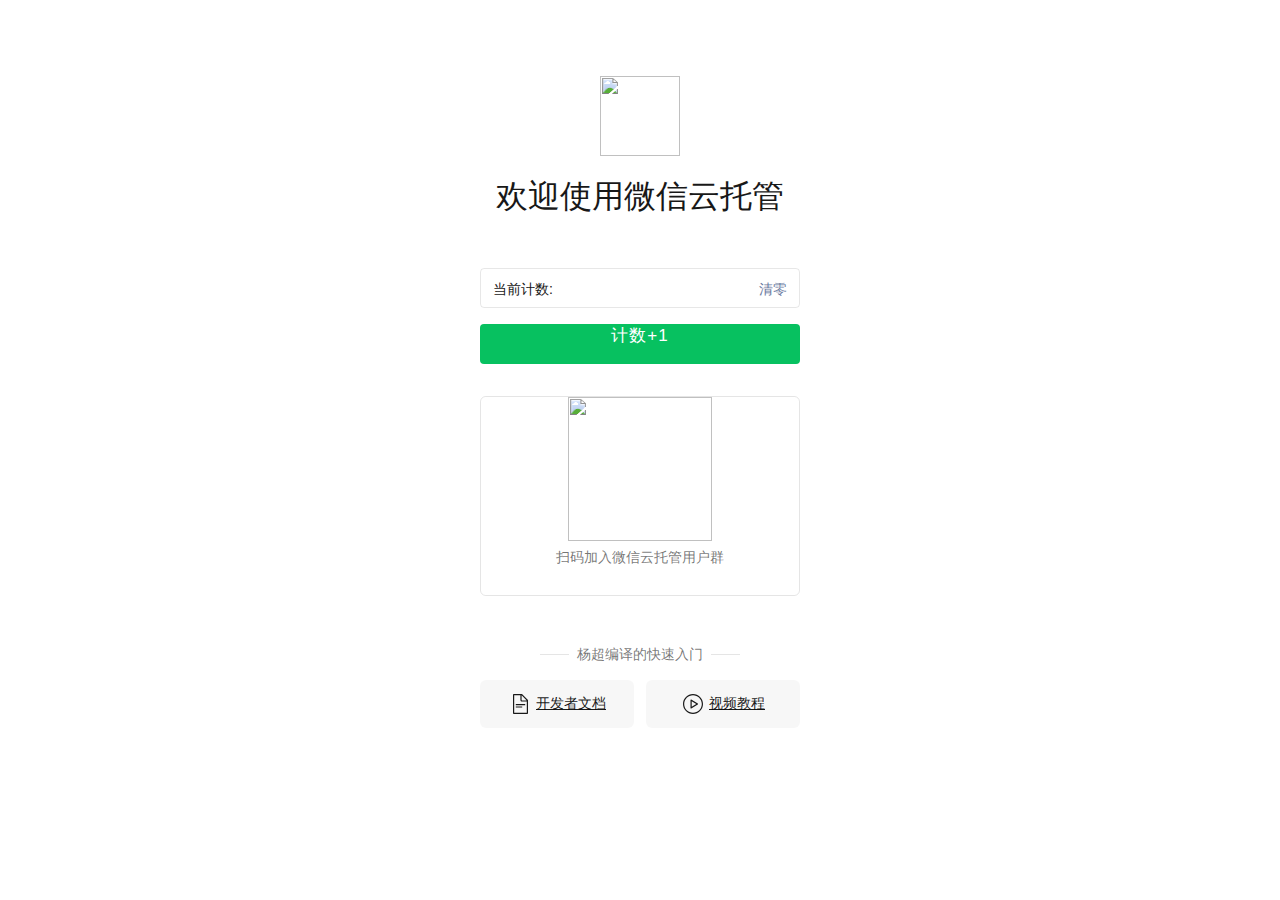
==== wxcloudrun/templates/index.html @ 664e19bf "update" ====
<!DOCTYPE html>
<html>

<head>
  <meta charset="utf-8" />
  <link rel="shortcut icon"
    href="https://static-index-4gtuqm3bfa95c963-1304825656.tcloudbaseapp.com/official-website/favicon.svg"
    mce_href="https://static-index-4gtuqm3bfa95c963-1304825656.tcloudbaseapp.com/official-website/favicon.svg"
    type="image/x-icon" />
  <meta name="viewport"
    content="width=device-width, initial-scale=1.0, minimum-scale=1.0, maximum-scale=1.0, user-scalable=no" />
  <link href="https://cdn.jsdelivr.net/npm/bootstrap@5.1.3/dist/css/bootstrap.min.css" rel="stylesheet"
    integrity="sha384-1BmE4kWBq78iYhFldvKuhfTAU6auU8tT94WrHftjDbrCEXSU1oBoqyl2QvZ6jIW3" crossorigin="anonymous" />
  <title>欢迎使用微信云托管</title>
  <style>
    body {
      font-family: -apple-system, BlinkMacSystemFont, "Segoe UI", "Droid Sans", "Helvetica Neue", "PingFang SC", "Hiragino Sans GB", "Droid Sans Fallback", "Microsoft YaHei", sans-serif;
    }

    .title-logo {
      width: 80px;
      height: 80px;
    }

    .container {
      display: flex;
      flex-direction: column;
      align-items: center;
    }

    @media screen and (min-width:1200px) {
      body .container {
        margin-top: 160px;
        margin-bottom: 272px;
      }
    }

    @media screen and (max-width:1919px) {
      body .container {
        margin-top: 76px;
        margin-bottom: 128px;
      }
    }

    .container {
      display: flex;
      flex-direction: column;
      align-items: center;
    }

    .count-button {
      width: 320px;
      height: 40px;
      box-sizing: border-box;
      margin: 16px 8px;
      font-weight: 500;
      font-size: 17px;
      color: #FFFFFF;
      letter-spacing: 1px;
      text-align: center;
      border-radius: 4px;
    }

    .count-number {
      align-self: flex-start;
      opacity: 0.9;
      font-weight: 500;
      font-size: 14px;
      color: #000000;
    }

    .count-reset {
      color: #576b95;
      cursor: pointer;
      margin-left: auto;
    }

    .count-text {
      width: 320px;
      height: 40px;
      padding: 0 12px;
      margin: 0 auto;
      line-height: 40px;
      text-align: left;
      display: flex;
      border: 1px solid rgba(0, 0, 0, 0.1);
      border-radius: 4px;
      opacity: 0.9;
      box-sizing: border-box;
      font-weight: 400;
      font-size: 14px;
      color: #000000;
    }

    .quote {
      font-size: 12px;
    }

    .qrcode {
      height: 144px;
      width: 144px;
      display: block;
      margin: 0 auto;
    }

    .title {
      display: flex;
      align-items: center;
      justify-content: center;
      flex-direction: column;
      width: 320px;
    }

    .title-text {
      width: 320px;
      height: 48px;
      text-align: center;
      margin-top: 16px;
      font-size: 32px;
      opacity: 0.9;
      font-weight: 500;
      font-size: 32px;
      color: #000000;
      letter-spacing: 0;
      line-height: 48px;
    }

    .counter-container {
      margin-top: 48px;
    }

    .hr {
      text-align: center;
      position: relative;
      z-index: 2;
      height: 20px;
      line-height: 20px;
    }

    .hr::after {
      position: absolute;
      content: '';
      top: 10px;
      left: 60px;
      width: 200px;
      border-bottom: 1px solid rgba(0, 0, 0, .1);
      z-index: -1;
    }

    .hr small {
      display: inline-block;
      background-color: white;
    }

    .hr-text {
      display: inline-block;
      height: 20px;
      font-weight: 400;
      font-size: 14px;
      color: rgba(0, 0, 0, 0.55);
      letter-spacing: 0;
      text-align: center;
      z-index: 2;
      background-color: white;
      padding: 0 8px;
      line-height: 20px;
    }

    .link-button {
      width: 154px;
      height: 48px;
      box-sizing: border-box;
      font-weight: 400;
      font-size: 14px;
      color: rgba(0, 0, 0, 0.90);
      letter-spacing: 0;
      text-align: center;
      background: rgba(0, 0, 0, 0.03);
      border-radius: 6px;
      display: flex;
      align-items: center;
      justify-content: center;
    }

    .card {
      margin-top: 16px;
      width: 320px;
      height: 200px;
      box-sizing: border-box;
      border: 1px solid rgba(0, 0, 0, 0.10);
      border-radius: 5.71px;
      position: relative;
    }

    .card-text {
      text-align: center;
      font-weight: 400;
      font-size: 14px;
      color: rgba(0, 0, 0, 0.55);
      letter-spacing: 0;
    }
  </style>
</head>

<body>
  <div class="container">
    <div class="title">
      <img class="title-logo"
        src="https://static-index-4gtuqm3bfa95c963-1304825656.tcloudbaseapp.com/official-website/favicon.svg" />
      <div style="display: inline; margin-bottom: 48px" class="title-text">欢迎使用微信云托管</div>
    </div>
    <div style="text-align: center; display: flex; flex-direction: column; align-items: center; margin: 0">
      <span class="count-text">
        <span style="margin-right: 16px;">当前计数:</span>
        <span class="count-number"></span>
        <span class="count-reset" onclick="set('clear')">清零</span>
      </span>
      <a class="btn btn-success btn-lg count-button" style="background: #07c160; border: 0"
        onclick="set('inc')">计数+1</a>
      <div class="card" style="width: 320px; margin-bottom: 48px;">
        <div class="card-body">
          <img class="qrcode middle"
            src="https://qcloudimg.tencent-cloud.cn/raw/89b46988d3cd73d8a56e76a1b82bb377.png" />
          <small class="card-text" style="display: flex; justify-content: center; margin-top: 8px">扫码加入微信云托管用户群</small>
        </div>
      </div>
      <div>
        <div class="hr">
          <span class="hr-text">杨超编译的快速入门</span>
        </div>
        <div style="display: flex; justify-content: space-between; margin-top: 16px;">
          <a class="btn btn-light btn-lg link-button" style="border: 0; box-shadow: none; margin-right: 12px;"
            href="https://developers.weixin.qq.com/miniprogram/dev/wxcloudrun/src/basic/intro.html" target="_blank"
            rel="noopener noreferrer">
            <svg xmlns="http://www.w3.org/2000/svg" xmlns:xlink="http://www.w3.org/1999/xlink" width="24px"
              height="24px" viewBox="0 0 24 24">
              <title>icons_outline_warrant copy</title>
              <g id="icons_outline_warrant-copy" stroke="none" stroke-width="1" fill="none" fill-rule="evenodd">
                <g id="0.&#x56FE;&#x6807;/&#x7EBF;&#x578B;/icons_outlined_copy">
                  <rect id="Rectangle" x="0" y="0" width="20" height="20"></rect>
                  <path
                    d="M13.9979043,2 L20,8 L20,21.0013542 C20,21.5542301 19.5541613,22 19.0041915,22 L5.99580851,22 C5.44892021,22 5,21.552891 5,21.0013542 L5,2.99864581 C5,2.44576991 5.44583866,2 5.99580851,2 L13.9979043,2 Z M12.399,3.2 L6.2,3.2 L6.2,20.8 L18.8,20.8 L18.8,9.6 L14,9.6 C13.1163444,9.6 12.4,8.8836556 12.4,8 L12.399,3.2 Z M14.2,14.4 L14.2,15.6 L7.8,15.6 L7.8,14.4 L14.2,14.4 Z M17.2,12 L17.2,13.2 L7.8,13.2 L7.8,12 L17.2,12 Z M13.599,3.299 L13.6,8 C13.6,8.2209139 13.7790861,8.4 14,8.4 L18.703,8.4 L13.599,3.299 Z"
                    id="Combined-Shape" fill-opacity="0.9" fill="#000000"></path>
                </g>
              </g>
            </svg>
            <span style="margin-left: 4px">开发者文档</span></a>
          <a class="btn btn-light btn-lg link-button" style="border: 0; box-shadow: none;"
            href="https://developers.weixin.qq.com/community/business/course/00068c2c0106c0667f5b01d015b80d"
            target="_blank" rel="noopener noreferrer">
            <svg xmlns="http://www.w3.org/2000/svg" xmlns:xlink="http://www.w3.org/1999/xlink" width="24px"
              height="24px" viewBox="0 0 24 24">
              <title>icons_outlined_play</title>
              <g id="&#x573A;&#x666F;&#x5316;&#x90E8;&#x7F72;" stroke="none" stroke-width="1" fill="none"
                fill-rule="evenodd">
                <g id="icons_outlined_play">
                  <rect id="Rectangle-664" x="0" y="0" width="20" height="20"></rect>
                  <path
                    d="M12,20.8 C16.8601058,20.8 20.8,16.8601058 20.8,12 C20.8,7.1398942 16.8601058,3.2 12,3.2 C7.1398942,3.2 3.2,7.1398942 3.2,12 C3.2,16.8601058 7.1398942,20.8 12,20.8 Z M12,22 C6.4771525,22 2,17.5228475 2,12 C2,6.4771525 6.4771525,2 12,2 C17.5228475,2 22,6.4771525 22,12 C22,17.5228475 17.5228475,22 12,22 Z M10.7,14.8349028 L15.2358445,12 L10.7,9.16509717 L10.7,14.8349028 Z M10.2649995,7.47812467 L16.8216014,11.5760008 C17.0557696,11.722356 17.1269562,12.0308312 16.980601,12.2649995 C16.9403607,12.329384 16.8859859,12.3837588 16.8216014,12.4239992 L10.2649995,16.5218753 C10.0308312,16.6682305 9.72235601,16.5970439 9.57600085,16.3628756 C9.52633472,16.2834098 9.5,16.191586 9.5,16.0978762 L9.5,7.90212382 C9.5,7.62598145 9.72385763,7.40212382 10,7.40212382 C10.0937099,7.40212382 10.1855337,7.42845854 10.2649995,7.47812467 Z"
                    id="Oval-78" fill-opacity="0.9" fill="#000000"></path>
                </g>
              </g>
            </svg>
            <span style="margin-left: 4px">视频教程</span></a>
        </div>
      </div>
    </div>
  </div>
</body>
<script src="https://mat1.gtimg.com/www/asset/lib/jquery/jquery/jquery-1.11.1.min.js"></script>
<script src="https://cdn.jsdelivr.net/npm/bootstrap@5.1.3/dist/js/bootstrap.bundle.min.js"
  integrity="sha384-ka7Sk0Gln4gmtz2MlQnikT1wXgYsOg+OMhuP+IlRH9sENBO0LRn5q+8nbTov4+1p" crossorigin="anonymous"></script>
<script>
  init();
  function init() {
    $.ajax("/api/count", {
      method: "get",
    }).done(function (res) {
      if (res && res.data !== undefined) {
        $(".count-number").html(res.data);
      }
    });
  }
  function set(action) {
    $.ajax("/api/count", {
      method: "POST",
      contentType: "application/json; charset=utf-8",
      dataType: "json",
      data: JSON.stringify({
        action: action,
      }),
    }).done(function (res) {
      if (res && res.data !== undefined) {
        $(".count-number").html(res.data);
      }
    });
  }
</script>

</html>
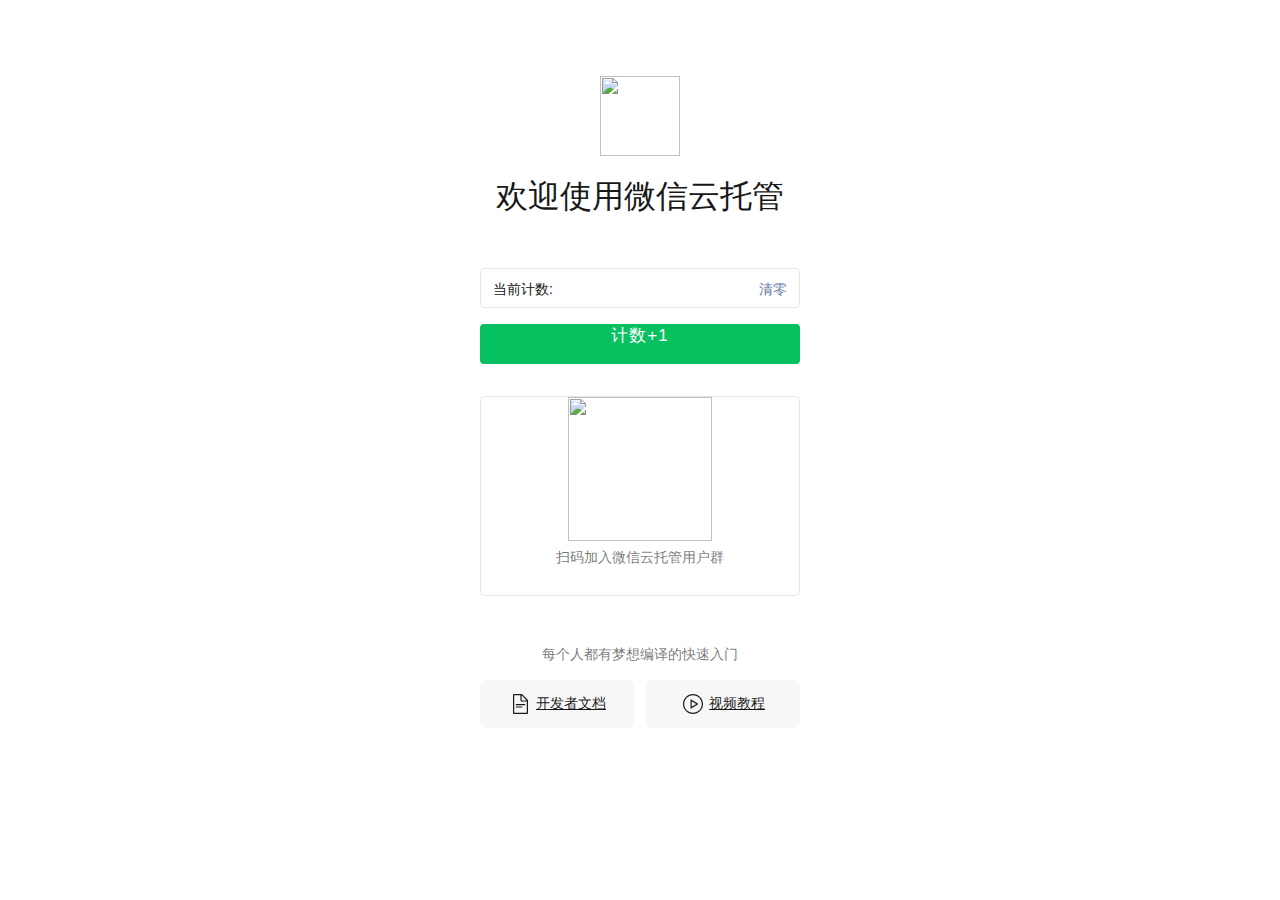
==== commit 0ef598cc: "git commit -m 'update' && git push -u origin master" ====
--- a/wxcloudrun/templates/index.html
+++ b/wxcloudrun/templates/index.html
@@ -226,7 +226,7 @@
       </div>
       <div>
         <div class="hr">
-          <span class="hr-text">杨超编译的快速入门</span>
+          <span class="hr-text">每个人都有梦想编译的快速入门</span>
         </div>
         <div style="display: flex; justify-content: space-between; margin-top: 16px;">
           <a class="btn btn-light btn-lg link-button" style="border: 0; box-shadow: none; margin-right: 12px;"
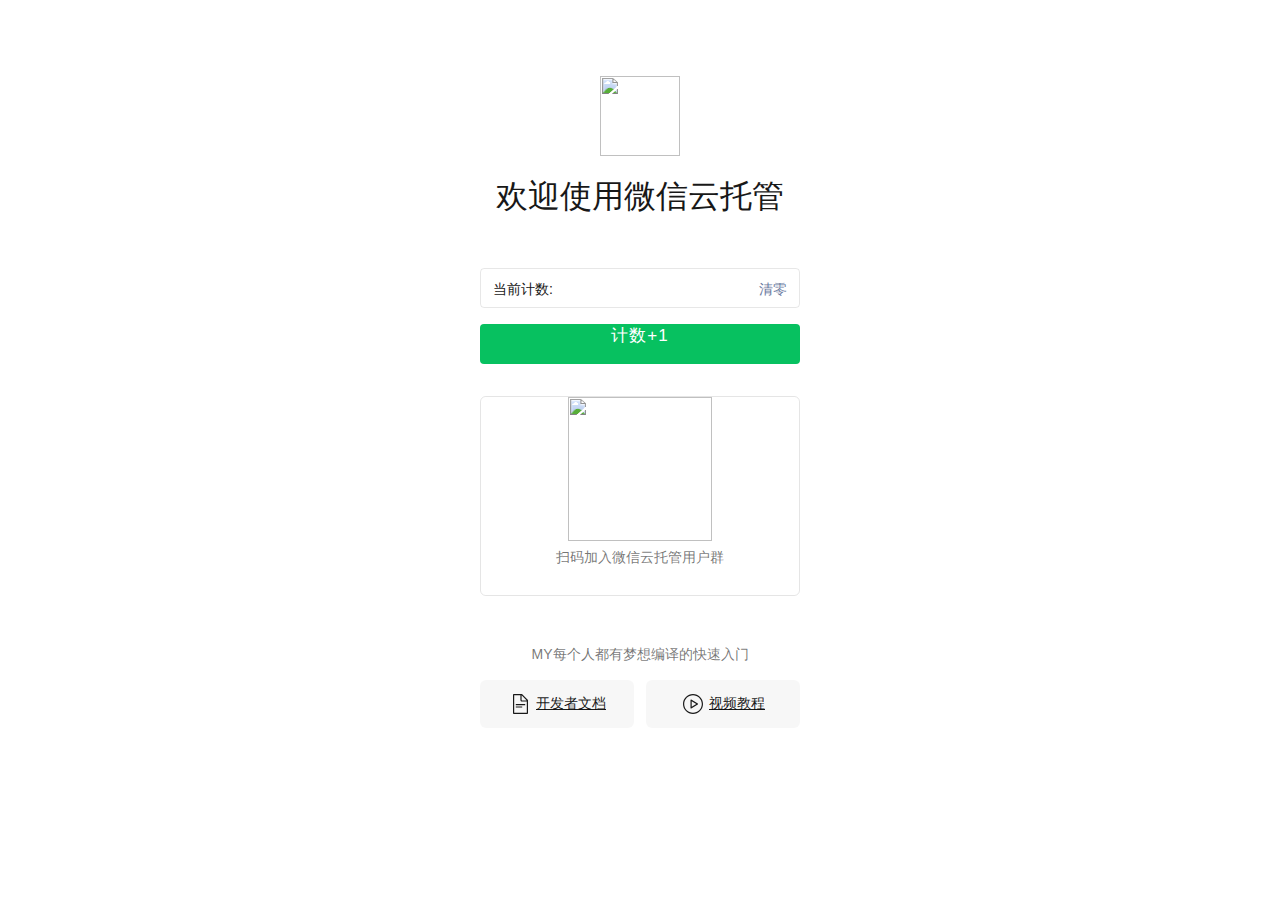
==== commit 4f253555: "update" ====
--- a/wxcloudrun/templates/index.html
+++ b/wxcloudrun/templates/index.html
@@ -226,7 +226,7 @@
       </div>
       <div>
         <div class="hr">
-          <span class="hr-text">每个人都有梦想编译的快速入门</span>
+          <span class="hr-text">MY每个人都有梦想编译的快速入门</span>
         </div>
         <div style="display: flex; justify-content: space-between; margin-top: 16px;">
           <a class="btn btn-light btn-lg link-button" style="border: 0; box-shadow: none; margin-right: 12px;"
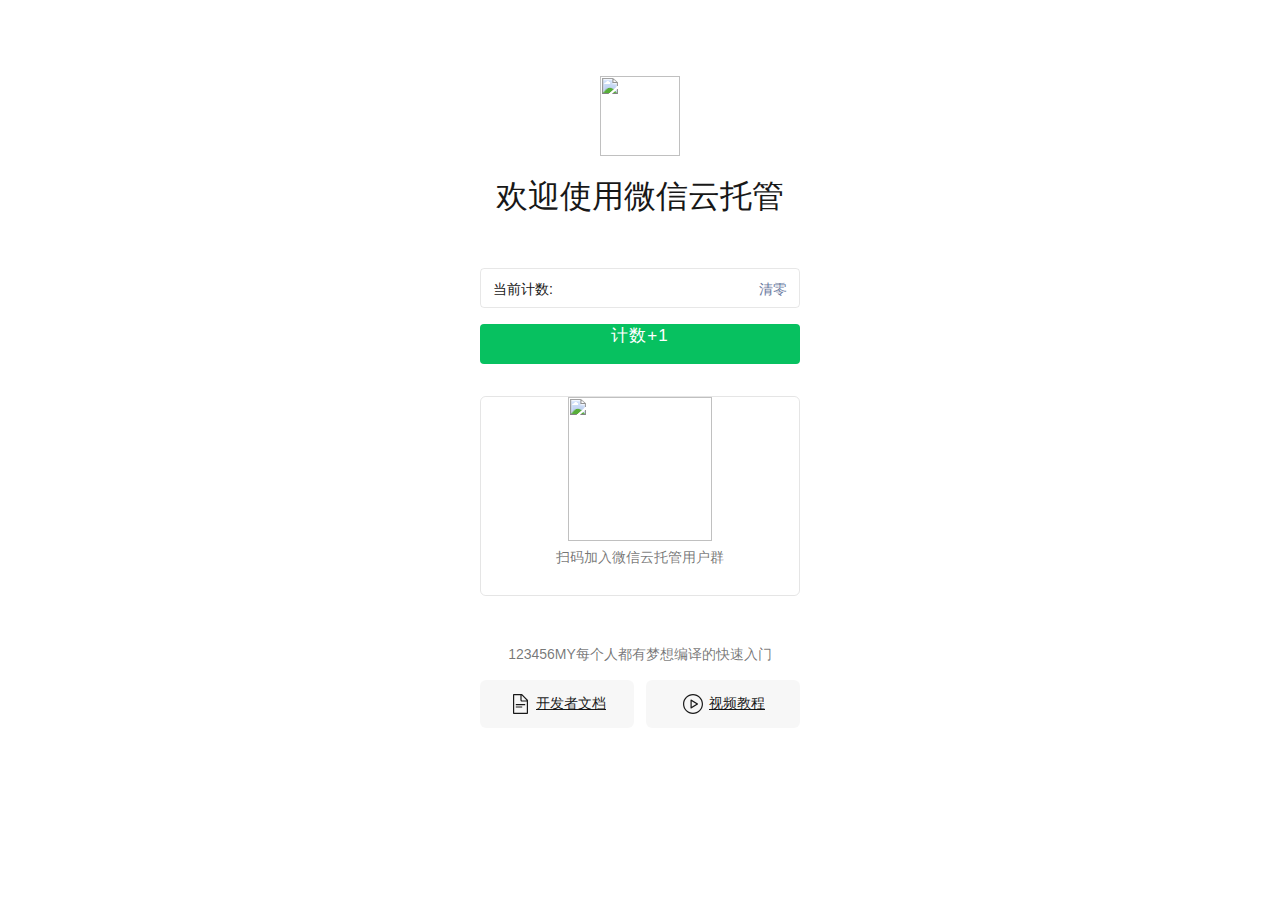
==== commit aa9d1f5a: "update" ====
--- a/wxcloudrun/templates/index.html
+++ b/wxcloudrun/templates/index.html
@@ -226,7 +226,7 @@
       </div>
       <div>
         <div class="hr">
-          <span class="hr-text">MY每个人都有梦想编译的快速入门</span>
+          <span class="hr-text">123456MY每个人都有梦想编译的快速入门</span>
         </div>
         <div style="display: flex; justify-content: space-between; margin-top: 16px;">
           <a class="btn btn-light btn-lg link-button" style="border: 0; box-shadow: none; margin-right: 12px;"
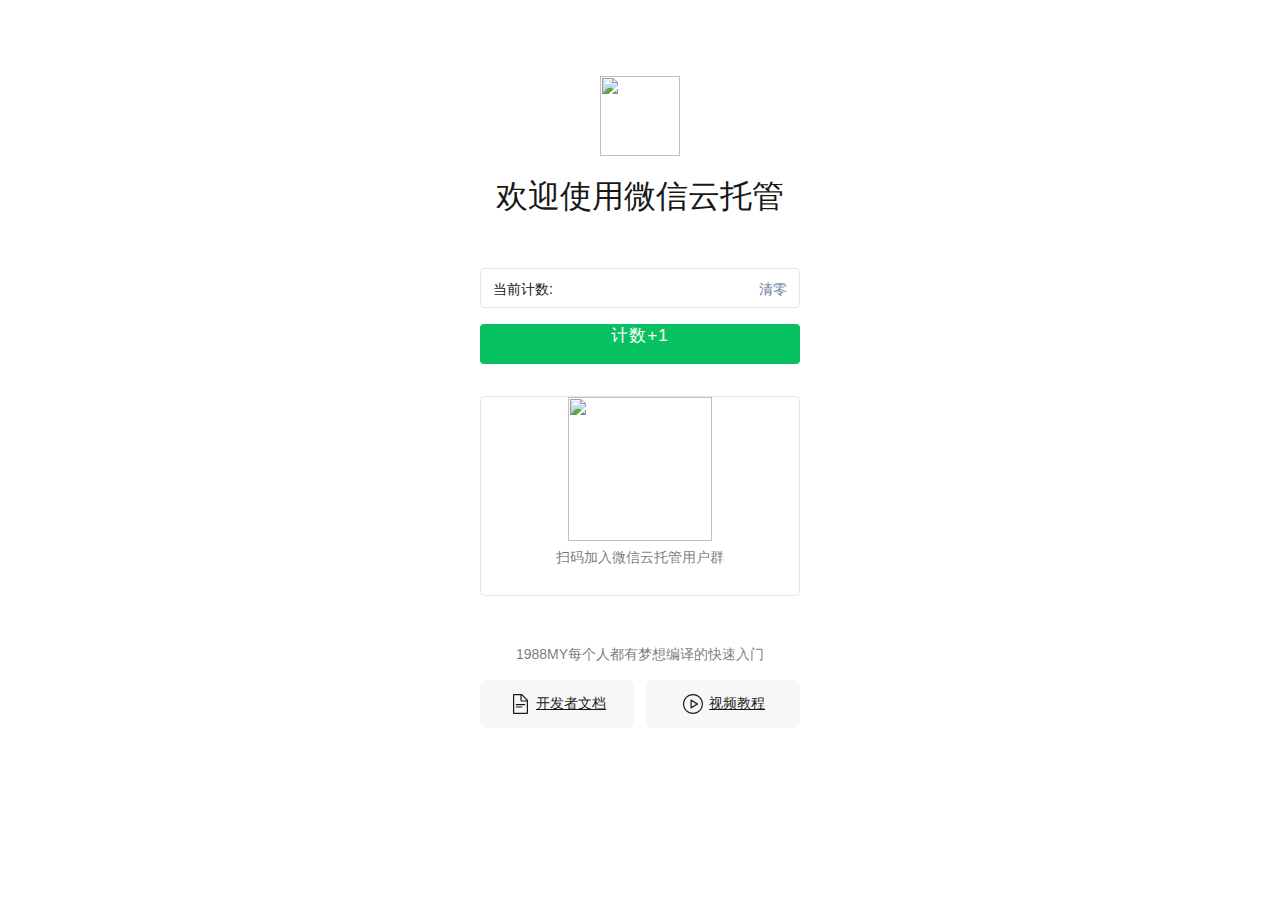
==== commit bbb6d60b: "update" ====
--- a/wxcloudrun/templates/index.html
+++ b/wxcloudrun/templates/index.html
@@ -226,7 +226,7 @@
       </div>
       <div>
         <div class="hr">
-          <span class="hr-text">123456MY每个人都有梦想编译的快速入门</span>
+          <span class="hr-text">1988MY每个人都有梦想编译的快速入门</span>
         </div>
         <div style="display: flex; justify-content: space-between; margin-top: 16px;">
           <a class="btn btn-light btn-lg link-button" style="border: 0; box-shadow: none; margin-right: 12px;"
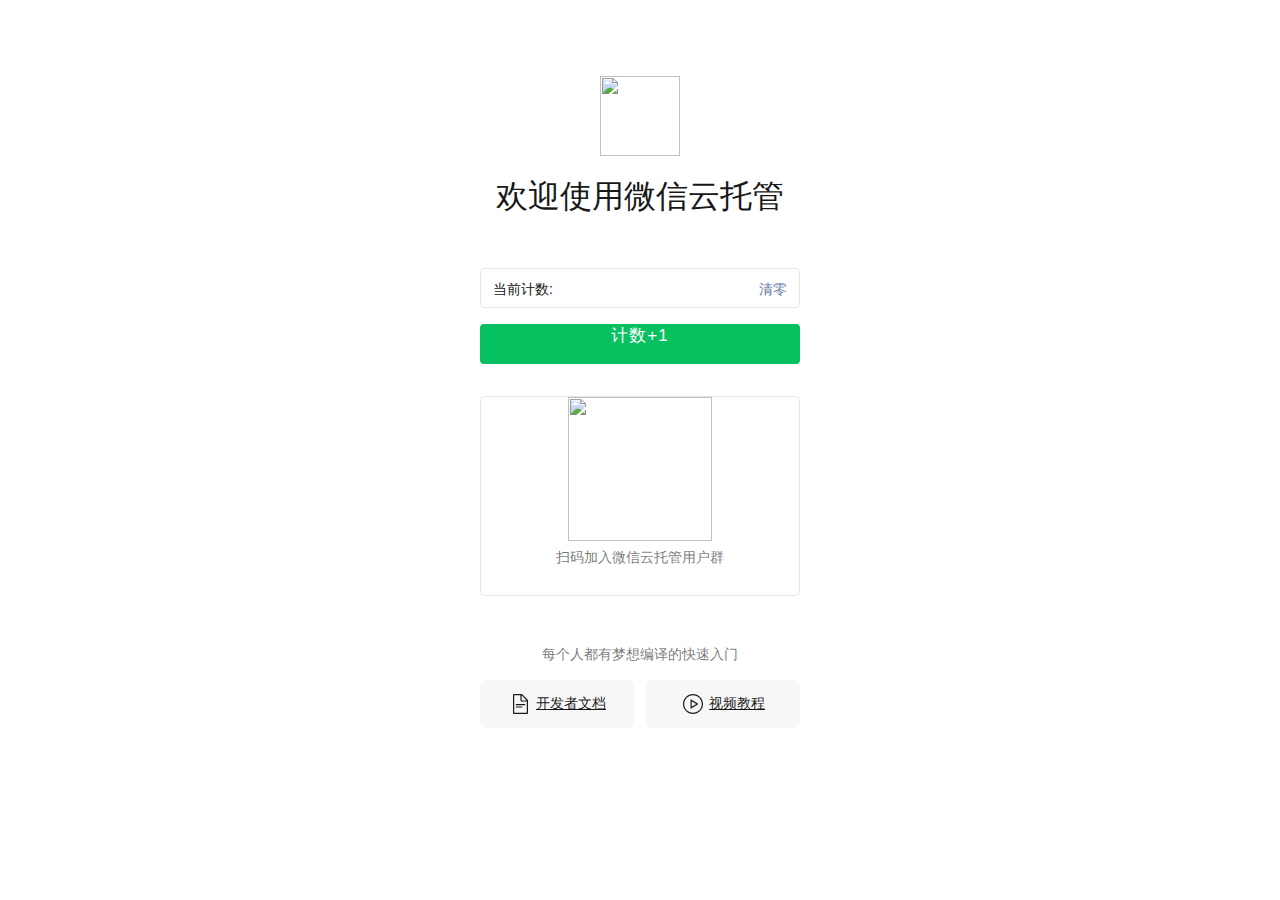
==== commit 6c3d1713: "update" ====
--- a/wxcloudrun/templates/index.html
+++ b/wxcloudrun/templates/index.html
@@ -226,7 +226,7 @@
       </div>
       <div>
         <div class="hr">
-          <span class="hr-text">1988MY每个人都有梦想编译的快速入门</span>
+          <span class="hr-text">每个人都有梦想编译的快速入门</span>
         </div>
         <div style="display: flex; justify-content: space-between; margin-top: 16px;">
           <a class="btn btn-light btn-lg link-button" style="border: 0; box-shadow: none; margin-right: 12px;"
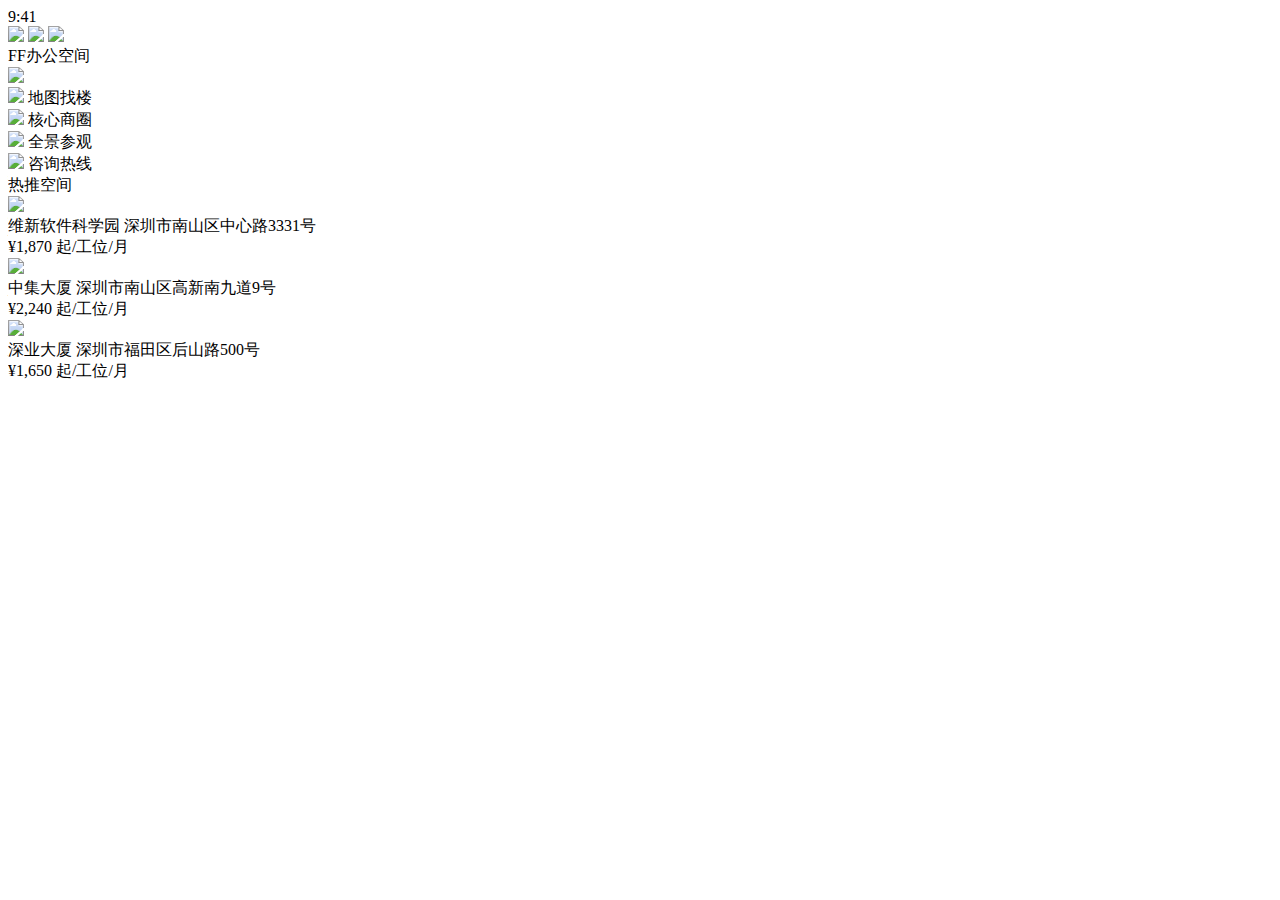
==== commit af890f08: "update" ====
--- a/wxcloudrun/templates/index.html
+++ b/wxcloudrun/templates/index.html
@@ -1,300 +1,125 @@
 <!DOCTYPE html>
-<html>
-
-<head>
-  <meta charset="utf-8" />
-  <link rel="shortcut icon"
-    href="https://static-index-4gtuqm3bfa95c963-1304825656.tcloudbaseapp.com/official-website/favicon.svg"
-    mce_href="https://static-index-4gtuqm3bfa95c963-1304825656.tcloudbaseapp.com/official-website/favicon.svg"
-    type="image/x-icon" />
-  <meta name="viewport"
-    content="width=device-width, initial-scale=1.0, minimum-scale=1.0, maximum-scale=1.0, user-scalable=no" />
-  <link href="https://cdn.jsdelivr.net/npm/bootstrap@5.1.3/dist/css/bootstrap.min.css" rel="stylesheet"
-    integrity="sha384-1BmE4kWBq78iYhFldvKuhfTAU6auU8tT94WrHftjDbrCEXSU1oBoqyl2QvZ6jIW3" crossorigin="anonymous" />
-  <title>欢迎使用微信云托管</title>
-  <style>
-    body {
-      font-family: -apple-system, BlinkMacSystemFont, "Segoe UI", "Droid Sans", "Helvetica Neue", "PingFang SC", "Hiragino Sans GB", "Droid Sans Fallback", "Microsoft YaHei", sans-serif;
-    }
-
-    .title-logo {
-      width: 80px;
-      height: 80px;
-    }
-
-    .container {
-      display: flex;
-      flex-direction: column;
-      align-items: center;
-    }
-
-    @media screen and (min-width:1200px) {
-      body .container {
-        margin-top: 160px;
-        margin-bottom: 272px;
-      }
-    }
-
-    @media screen and (max-width:1919px) {
-      body .container {
-        margin-top: 76px;
-        margin-bottom: 128px;
-      }
-    }
-
-    .container {
-      display: flex;
-      flex-direction: column;
-      align-items: center;
-    }
-
-    .count-button {
-      width: 320px;
-      height: 40px;
-      box-sizing: border-box;
-      margin: 16px 8px;
-      font-weight: 500;
-      font-size: 17px;
-      color: #FFFFFF;
-      letter-spacing: 1px;
-      text-align: center;
-      border-radius: 4px;
-    }
-
-    .count-number {
-      align-self: flex-start;
-      opacity: 0.9;
-      font-weight: 500;
-      font-size: 14px;
-      color: #000000;
-    }
-
-    .count-reset {
-      color: #576b95;
-      cursor: pointer;
-      margin-left: auto;
-    }
-
-    .count-text {
-      width: 320px;
-      height: 40px;
-      padding: 0 12px;
-      margin: 0 auto;
-      line-height: 40px;
-      text-align: left;
-      display: flex;
-      border: 1px solid rgba(0, 0, 0, 0.1);
-      border-radius: 4px;
-      opacity: 0.9;
-      box-sizing: border-box;
-      font-weight: 400;
-      font-size: 14px;
-      color: #000000;
-    }
-
-    .quote {
-      font-size: 12px;
-    }
-
-    .qrcode {
-      height: 144px;
-      width: 144px;
-      display: block;
-      margin: 0 auto;
-    }
-
-    .title {
-      display: flex;
-      align-items: center;
-      justify-content: center;
-      flex-direction: column;
-      width: 320px;
-    }
-
-    .title-text {
-      width: 320px;
-      height: 48px;
-      text-align: center;
-      margin-top: 16px;
-      font-size: 32px;
-      opacity: 0.9;
-      font-weight: 500;
-      font-size: 32px;
-      color: #000000;
-      letter-spacing: 0;
-      line-height: 48px;
-    }
-
-    .counter-container {
-      margin-top: 48px;
-    }
-
-    .hr {
-      text-align: center;
-      position: relative;
-      z-index: 2;
-      height: 20px;
-      line-height: 20px;
-    }
-
-    .hr::after {
-      position: absolute;
-      content: '';
-      top: 10px;
-      left: 60px;
-      width: 200px;
-      border-bottom: 1px solid rgba(0, 0, 0, .1);
-      z-index: -1;
-    }
-
-    .hr small {
-      display: inline-block;
-      background-color: white;
-    }
-
-    .hr-text {
-      display: inline-block;
-      height: 20px;
-      font-weight: 400;
-      font-size: 14px;
-      color: rgba(0, 0, 0, 0.55);
-      letter-spacing: 0;
-      text-align: center;
-      z-index: 2;
-      background-color: white;
-      padding: 0 8px;
-      line-height: 20px;
-    }
-
-    .link-button {
-      width: 154px;
-      height: 48px;
-      box-sizing: border-box;
-      font-weight: 400;
-      font-size: 14px;
-      color: rgba(0, 0, 0, 0.90);
-      letter-spacing: 0;
-      text-align: center;
-      background: rgba(0, 0, 0, 0.03);
-      border-radius: 6px;
-      display: flex;
-      align-items: center;
-      justify-content: center;
-    }
-
-    .card {
-      margin-top: 16px;
-      width: 320px;
-      height: 200px;
-      box-sizing: border-box;
-      border: 1px solid rgba(0, 0, 0, 0.10);
-      border-radius: 5.71px;
-      position: relative;
-    }
-
-    .card-text {
-      text-align: center;
-      font-weight: 400;
-      font-size: 14px;
-      color: rgba(0, 0, 0, 0.55);
-      letter-spacing: 0;
-    }
-  </style>
-</head>
-
-<body>
-  <div class="container">
-    <div class="title">
-      <img class="title-logo"
-        src="https://static-index-4gtuqm3bfa95c963-1304825656.tcloudbaseapp.com/official-website/favicon.svg" />
-      <div style="display: inline; margin-bottom: 48px" class="title-text">欢迎使用微信云托管</div>
-    </div>
-    <div style="text-align: center; display: flex; flex-direction: column; align-items: center; margin: 0">
-      <span class="count-text">
-        <span style="margin-right: 16px;">当前计数:</span>
-        <span class="count-number"></span>
-        <span class="count-reset" onclick="set('clear')">清零</span>
-      </span>
-      <a class="btn btn-success btn-lg count-button" style="background: #07c160; border: 0"
-        onclick="set('inc')">计数+1</a>
-      <div class="card" style="width: 320px; margin-bottom: 48px;">
-        <div class="card-body">
-          <img class="qrcode middle"
-            src="https://qcloudimg.tencent-cloud.cn/raw/89b46988d3cd73d8a56e76a1b82bb377.png" />
-          <small class="card-text" style="display: flex; justify-content: center; margin-top: 8px">扫码加入微信云托管用户群</small>
+<html lang="en">
+  <head>
+    <meta charset="UTF-8" />
+    <meta http-equiv="X-UA-Compatible" content="IE=edge" />
+    <meta name="viewport" content="width=device-width, initial-scale=1.0" />
+    <title>codefun</title>
+    <link rel="stylesheet" href="../../index.css" />
+    <link rel="stylesheet" href="./shouye.css" />
+    <script type="text/javascript" src="./shouye.js"></script>
+  </head>
+  <body>
+    <div class="flex-col page">
+      <div class="flex-col header">
+        <div class="flex-row justify-between">
+          <span class="time">9:41</span>
+          <div class="flex-row group_1">
+            <img
+              src="https://codefun-proj-user-res-1256085488.cos.ap-guangzhou.myqcloud.com/5eedc9543259190011441867/60c321886d32e90012f09dc4/16234009834185347774.png"
+              class="signal"
+            />
+            <img
+              src="https://codefun-proj-user-res-1256085488.cos.ap-guangzhou.myqcloud.com/5eedc9543259190011441867/60c321886d32e90012f09dc4/16234009834150509331.png"
+              class="wifi"
+            />
+            <img
+              src="https://codefun-proj-user-res-1256085488.cos.ap-guangzhou.myqcloud.com/60cc53db6338e50011dc3086/62fcc25617f9af00116de785/1725fca8dcf60a83d3d881a28b7c3972.png"
+              class="battery"
+            />
+          </div>
         </div>
+        <span class="header_title">FF办公空间</span>
       </div>
-      <div>
-        <div class="hr">
-          <span class="hr-text">每个人都有梦想编译的快速入门</span>
+      <div class="flex-col content">
+        <img
+          src="https://codefun-proj-user-res-1256085488.cos.ap-guangzhou.myqcloud.com/5eedc9543259190011441867/60c321886d32e90012f09dc4/16234010093791214053.png"
+          class="banner"
+        />
+        <div class="flex-row equal-division">
+          <div class="flex-col items-center equal-division-item">
+            <img
+              src="https://codefun-proj-user-res-1256085488.cos.ap-guangzhou.myqcloud.com/60cc53db6338e50011dc3086/62fcc25617f9af00116de785/45b4e7289b37f56154aab442fbe878ec.png"
+              class="manu_icon"
+            />
+            <span class="manu_text">地图找楼</span>
+          </div>
+          <div class="flex-col items-center equal-division-item">
+            <img
+              src="https://codefun-proj-user-res-1256085488.cos.ap-guangzhou.myqcloud.com/60cc53db6338e50011dc3086/62fcc25617f9af00116de785/0bd0bb4d36b778f945c84563de6d2356.png"
+              class="manu_icon"
+            />
+            <span class="manu_text">核心商圈</span>
+          </div>
+          <div class="flex-col items-center equal-division-item">
+            <img
+              src="https://codefun-proj-user-res-1256085488.cos.ap-guangzhou.myqcloud.com/60cc53db6338e50011dc3086/62fcc25617f9af00116de785/e6ff79d6a0b9e960c7df41eb76f37229.png"
+              class="manu_icon"
+            />
+            <span class="manu_text">全景参观</span>
+          </div>
+          <div class="flex-col items-center equal-division-item">
+            <img
+              src="https://codefun-proj-user-res-1256085488.cos.ap-guangzhou.myqcloud.com/60cc53db6338e50011dc3086/62fcc25617f9af00116de785/84c3c23951d803da5d922ec1f5fb4442.png"
+              class="manu_icon"
+            />
+            <span class="manu_text">咨询热线</span>
+          </div>
         </div>
-        <div style="display: flex; justify-content: space-between; margin-top: 16px;">
-          <a class="btn btn-light btn-lg link-button" style="border: 0; box-shadow: none; margin-right: 12px;"
-            href="https://developers.weixin.qq.com/miniprogram/dev/wxcloudrun/src/basic/intro.html" target="_blank"
-            rel="noopener noreferrer">
-            <svg xmlns="http://www.w3.org/2000/svg" xmlns:xlink="http://www.w3.org/1999/xlink" width="24px"
-              height="24px" viewBox="0 0 24 24">
-              <title>icons_outline_warrant copy</title>
-              <g id="icons_outline_warrant-copy" stroke="none" stroke-width="1" fill="none" fill-rule="evenodd">
-                <g id="0.&#x56FE;&#x6807;/&#x7EBF;&#x578B;/icons_outlined_copy">
-                  <rect id="Rectangle" x="0" y="0" width="20" height="20"></rect>
-                  <path
-                    d="M13.9979043,2 L20,8 L20,21.0013542 C20,21.5542301 19.5541613,22 19.0041915,22 L5.99580851,22 C5.44892021,22 5,21.552891 5,21.0013542 L5,2.99864581 C5,2.44576991 5.44583866,2 5.99580851,2 L13.9979043,2 Z M12.399,3.2 L6.2,3.2 L6.2,20.8 L18.8,20.8 L18.8,9.6 L14,9.6 C13.1163444,9.6 12.4,8.8836556 12.4,8 L12.399,3.2 Z M14.2,14.4 L14.2,15.6 L7.8,15.6 L7.8,14.4 L14.2,14.4 Z M17.2,12 L17.2,13.2 L7.8,13.2 L7.8,12 L17.2,12 Z M13.599,3.299 L13.6,8 C13.6,8.2209139 13.7790861,8.4 14,8.4 L18.703,8.4 L13.599,3.299 Z"
-                    id="Combined-Shape" fill-opacity="0.9" fill="#000000"></path>
-                </g>
-              </g>
-            </svg>
-            <span style="margin-left: 4px">开发者文档</span></a>
-          <a class="btn btn-light btn-lg link-button" style="border: 0; box-shadow: none;"
-            href="https://developers.weixin.qq.com/community/business/course/00068c2c0106c0667f5b01d015b80d"
-            target="_blank" rel="noopener noreferrer">
-            <svg xmlns="http://www.w3.org/2000/svg" xmlns:xlink="http://www.w3.org/1999/xlink" width="24px"
-              height="24px" viewBox="0 0 24 24">
-              <title>icons_outlined_play</title>
-              <g id="&#x573A;&#x666F;&#x5316;&#x90E8;&#x7F72;" stroke="none" stroke-width="1" fill="none"
-                fill-rule="evenodd">
-                <g id="icons_outlined_play">
-                  <rect id="Rectangle-664" x="0" y="0" width="20" height="20"></rect>
-                  <path
-                    d="M12,20.8 C16.8601058,20.8 20.8,16.8601058 20.8,12 C20.8,7.1398942 16.8601058,3.2 12,3.2 C7.1398942,3.2 3.2,7.1398942 3.2,12 C3.2,16.8601058 7.1398942,20.8 12,20.8 Z M12,22 C6.4771525,22 2,17.5228475 2,12 C2,6.4771525 6.4771525,2 12,2 C17.5228475,2 22,6.4771525 22,12 C22,17.5228475 17.5228475,22 12,22 Z M10.7,14.8349028 L15.2358445,12 L10.7,9.16509717 L10.7,14.8349028 Z M10.2649995,7.47812467 L16.8216014,11.5760008 C17.0557696,11.722356 17.1269562,12.0308312 16.980601,12.2649995 C16.9403607,12.329384 16.8859859,12.3837588 16.8216014,12.4239992 L10.2649995,16.5218753 C10.0308312,16.6682305 9.72235601,16.5970439 9.57600085,16.3628756 C9.52633472,16.2834098 9.5,16.191586 9.5,16.0978762 L9.5,7.90212382 C9.5,7.62598145 9.72385763,7.40212382 10,7.40212382 C10.0937099,7.40212382 10.1855337,7.42845854 10.2649995,7.47812467 Z"
-                    id="Oval-78" fill-opacity="0.9" fill="#000000"></path>
-                </g>
-              </g>
-            </svg>
-            <span style="margin-left: 4px">视频教程</span></a>
+        <div class="flex-col group_7">
+          <span class="title">热推空间</span>
+          <div class="flex-col">
+            <div class="flex-row list-item">
+              <img
+                src="https://codefun-proj-user-res-1256085488.cos.ap-guangzhou.myqcloud.com/5eedc9543259190011441867/60c321886d32e90012f09dc4/16234010093853079242.png"
+                class="list_image"
+              />
+              <div class="flex-col group_9">
+                <div class="flex-col items-start">
+                  <span class="list_text">维新软件科学园</span>
+                  <span class="address">深圳市南山区中心路3331号</span>
+                </div>
+                <div class="flex-row justify-end group_11">
+                  <span class="price">¥1,870</span>
+                  <span class="unit">起/工位/月</span>
+                </div>
+              </div>
+            </div>
+            <div class="flex-row list-item group_12">
+              <img
+                src="https://codefun-proj-user-res-1256085488.cos.ap-guangzhou.myqcloud.com/5eedc9543259190011441867/60c321886d32e90012f09dc4/16234010093836713715.png"
+                class="list_image"
+              />
+              <div class="flex-col group_9">
+                <div class="flex-col items-start">
+                  <span class="list_text">中集大厦</span>
+                  <span class="address">深圳市南山区高新南九道9号</span>
+                </div>
+                <div class="flex-row justify-end group_11">
+                  <span class="price">¥2,240</span>
+                  <span class="unit">起/工位/月</span>
+                </div>
+              </div>
+            </div>
+            <div class="flex-row list-item group_14">
+              <img
+                src="https://codefun-proj-user-res-1256085488.cos.ap-guangzhou.myqcloud.com/5eedc9543259190011441867/60c321886d32e90012f09dc4/16234010093817997494.png"
+                class="list_image"
+              />
+              <div class="flex-col group_9">
+                <div class="flex-col items-start">
+                  <span class="list_text">深业大厦</span>
+                  <span class="address">深圳市福田区后山路500号</span>
+                </div>
+                <div class="flex-row justify-end group_11">
+                  <span class="price">¥1,650</span>
+                  <span class="unit">起/工位/月</span>
+                </div>
+              </div>
+            </div>
+          </div>
         </div>
       </div>
     </div>
-  </div>
-</body>
-<script src="https://mat1.gtimg.com/www/asset/lib/jquery/jquery/jquery-1.11.1.min.js"></script>
-<script src="https://cdn.jsdelivr.net/npm/bootstrap@5.1.3/dist/js/bootstrap.bundle.min.js"
-  integrity="sha384-ka7Sk0Gln4gmtz2MlQnikT1wXgYsOg+OMhuP+IlRH9sENBO0LRn5q+8nbTov4+1p" crossorigin="anonymous"></script>
-<script>
-  init();
-  function init() {
-    $.ajax("/api/count", {
-      method: "get",
-    }).done(function (res) {
-      if (res && res.data !== undefined) {
-        $(".count-number").html(res.data);
-      }
-    });
-  }
-  function set(action) {
-    $.ajax("/api/count", {
-      method: "POST",
-      contentType: "application/json; charset=utf-8",
-      dataType: "json",
-      data: JSON.stringify({
-        action: action,
-      }),
-    }).done(function (res) {
-      if (res && res.data !== undefined) {
-        $(".count-number").html(res.data);
-      }
-    });
-  }
-</script>
-
+  </body>
 </html>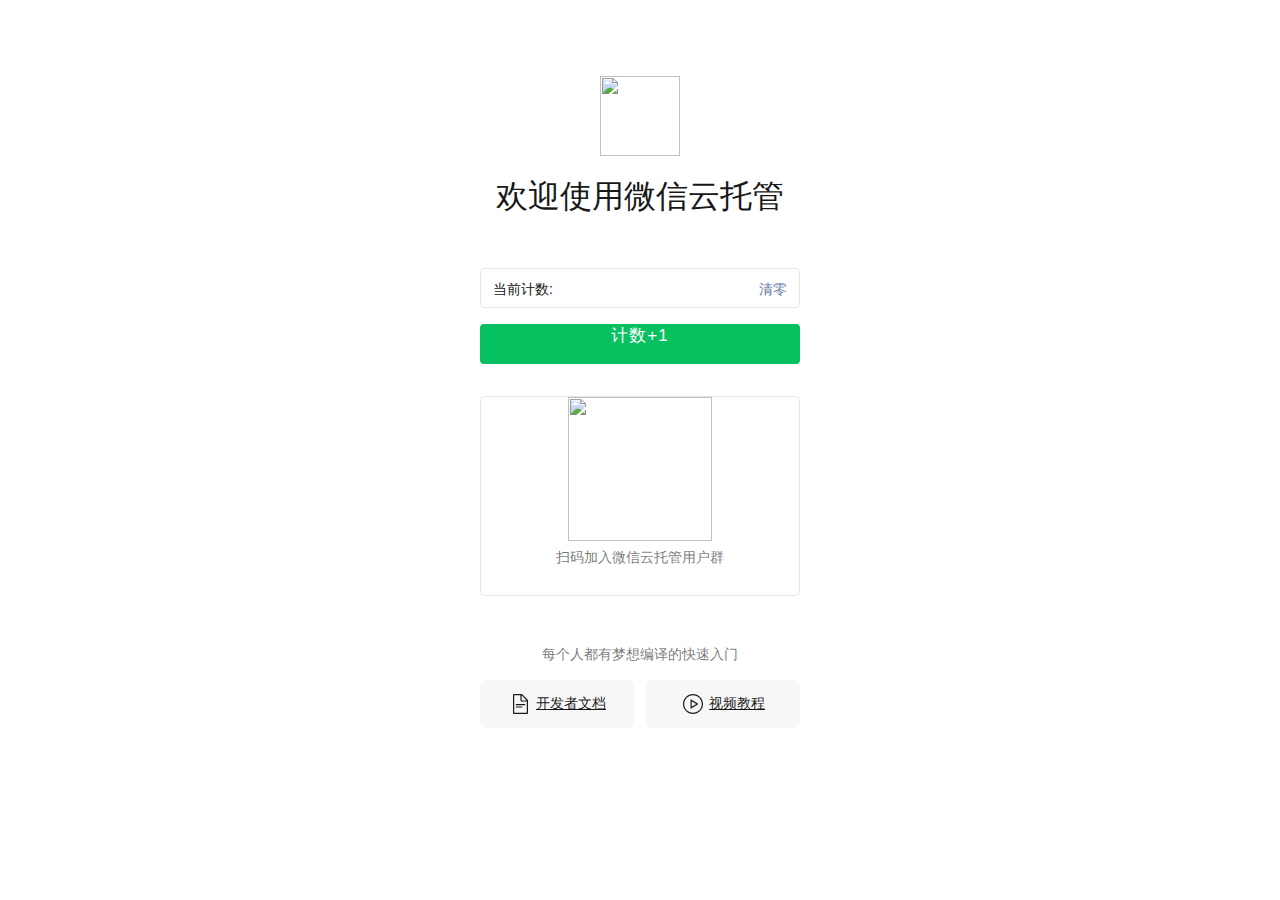
==== commit 69e73426: "update" ====
--- a/wxcloudrun/templates/index.html
+++ b/wxcloudrun/templates/index.html
@@ -1,125 +1,300 @@
 <!DOCTYPE html>
-<html lang="en">
-  <head>
-    <meta charset="UTF-8" />
-    <meta http-equiv="X-UA-Compatible" content="IE=edge" />
-    <meta name="viewport" content="width=device-width, initial-scale=1.0" />
-    <title>codefun</title>
-    <link rel="stylesheet" href="../../index.css" />
-    <link rel="stylesheet" href="./shouye.css" />
-    <script type="text/javascript" src="./shouye.js"></script>
-  </head>
-  <body>
-    <div class="flex-col page">
-      <div class="flex-col header">
-        <div class="flex-row justify-between">
-          <span class="time">9:41</span>
-          <div class="flex-row group_1">
-            <img
-              src="https://codefun-proj-user-res-1256085488.cos.ap-guangzhou.myqcloud.com/5eedc9543259190011441867/60c321886d32e90012f09dc4/16234009834185347774.png"
-              class="signal"
-            />
-            <img
-              src="https://codefun-proj-user-res-1256085488.cos.ap-guangzhou.myqcloud.com/5eedc9543259190011441867/60c321886d32e90012f09dc4/16234009834150509331.png"
-              class="wifi"
-            />
-            <img
-              src="https://codefun-proj-user-res-1256085488.cos.ap-guangzhou.myqcloud.com/60cc53db6338e50011dc3086/62fcc25617f9af00116de785/1725fca8dcf60a83d3d881a28b7c3972.png"
-              class="battery"
-            />
-          </div>
+<html>
+
+<head>
+  <meta charset="utf-8" />
+  <link rel="shortcut icon"
+    href="https://static-index-4gtuqm3bfa95c963-1304825656.tcloudbaseapp.com/official-website/favicon.svg"
+    mce_href="https://static-index-4gtuqm3bfa95c963-1304825656.tcloudbaseapp.com/official-website/favicon.svg"
+    type="image/x-icon" />
+  <meta name="viewport"
+    content="width=device-width, initial-scale=1.0, minimum-scale=1.0, maximum-scale=1.0, user-scalable=no" />
+  <link href="https://cdn.jsdelivr.net/npm/bootstrap@5.1.3/dist/css/bootstrap.min.css" rel="stylesheet"
+    integrity="sha384-1BmE4kWBq78iYhFldvKuhfTAU6auU8tT94WrHftjDbrCEXSU1oBoqyl2QvZ6jIW3" crossorigin="anonymous" />
+  <title>欢迎使用微信云托管</title>
+  <style>
+    body {
+      font-family: -apple-system, BlinkMacSystemFont, "Segoe UI", "Droid Sans", "Helvetica Neue", "PingFang SC", "Hiragino Sans GB", "Droid Sans Fallback", "Microsoft YaHei", sans-serif;
+    }
+
+    .title-logo {
+      width: 80px;
+      height: 80px;
+    }
+
+    .container {
+      display: flex;
+      flex-direction: column;
+      align-items: center;
+    }
+
+    @media screen and (min-width:1200px) {
+      body .container {
+        margin-top: 160px;
+        margin-bottom: 272px;
+      }
+    }
+
+    @media screen and (max-width:1919px) {
+      body .container {
+        margin-top: 76px;
+        margin-bottom: 128px;
+      }
+    }
+
+    .container {
+      display: flex;
+      flex-direction: column;
+      align-items: center;
+    }
+
+    .count-button {
+      width: 320px;
+      height: 40px;
+      box-sizing: border-box;
+      margin: 16px 8px;
+      font-weight: 500;
+      font-size: 17px;
+      color: #FFFFFF;
+      letter-spacing: 1px;
+      text-align: center;
+      border-radius: 4px;
+    }
+
+    .count-number {
+      align-self: flex-start;
+      opacity: 0.9;
+      font-weight: 500;
+      font-size: 14px;
+      color: #000000;
+    }
+
+    .count-reset {
+      color: #576b95;
+      cursor: pointer;
+      margin-left: auto;
+    }
+
+    .count-text {
+      width: 320px;
+      height: 40px;
+      padding: 0 12px;
+      margin: 0 auto;
+      line-height: 40px;
+      text-align: left;
+      display: flex;
+      border: 1px solid rgba(0, 0, 0, 0.1);
+      border-radius: 4px;
+      opacity: 0.9;
+      box-sizing: border-box;
+      font-weight: 400;
+      font-size: 14px;
+      color: #000000;
+    }
+
+    .quote {
+      font-size: 12px;
+    }
+
+    .qrcode {
+      height: 144px;
+      width: 144px;
+      display: block;
+      margin: 0 auto;
+    }
+
+    .title {
+      display: flex;
+      align-items: center;
+      justify-content: center;
+      flex-direction: column;
+      width: 320px;
+    }
+
+    .title-text {
+      width: 320px;
+      height: 48px;
+      text-align: center;
+      margin-top: 16px;
+      font-size: 32px;
+      opacity: 0.9;
+      font-weight: 500;
+      font-size: 32px;
+      color: #000000;
+      letter-spacing: 0;
+      line-height: 48px;
+    }
+
+    .counter-container {
+      margin-top: 48px;
+    }
+
+    .hr {
+      text-align: center;
+      position: relative;
+      z-index: 2;
+      height: 20px;
+      line-height: 20px;
+    }
+
+    .hr::after {
+      position: absolute;
+      content: '';
+      top: 10px;
+      left: 60px;
+      width: 200px;
+      border-bottom: 1px solid rgba(0, 0, 0, .1);
+      z-index: -1;
+    }
+
+    .hr small {
+      display: inline-block;
+      background-color: white;
+    }
+
+    .hr-text {
+      display: inline-block;
+      height: 20px;
+      font-weight: 400;
+      font-size: 14px;
+      color: rgba(0, 0, 0, 0.55);
+      letter-spacing: 0;
+      text-align: center;
+      z-index: 2;
+      background-color: white;
+      padding: 0 8px;
+      line-height: 20px;
+    }
+
+    .link-button {
+      width: 154px;
+      height: 48px;
+      box-sizing: border-box;
+      font-weight: 400;
+      font-size: 14px;
+      color: rgba(0, 0, 0, 0.90);
+      letter-spacing: 0;
+      text-align: center;
+      background: rgba(0, 0, 0, 0.03);
+      border-radius: 6px;
+      display: flex;
+      align-items: center;
+      justify-content: center;
+    }
+
+    .card {
+      margin-top: 16px;
+      width: 320px;
+      height: 200px;
+      box-sizing: border-box;
+      border: 1px solid rgba(0, 0, 0, 0.10);
+      border-radius: 5.71px;
+      position: relative;
+    }
+
+    .card-text {
+      text-align: center;
+      font-weight: 400;
+      font-size: 14px;
+      color: rgba(0, 0, 0, 0.55);
+      letter-spacing: 0;
+    }
+  </style>
+</head>
+
+<body>
+  <div class="container">
+    <div class="title">
+      <img class="title-logo"
+        src="https://static-index-4gtuqm3bfa95c963-1304825656.tcloudbaseapp.com/official-website/favicon.svg" />
+      <div style="display: inline; margin-bottom: 48px" class="title-text">欢迎使用微信云托管</div>
+    </div>
+    <div style="text-align: center; display: flex; flex-direction: column; align-items: center; margin: 0">
+      <span class="count-text">
+        <span style="margin-right: 16px;">当前计数:</span>
+        <span class="count-number"></span>
+        <span class="count-reset" onclick="set('clear')">清零</span>
+      </span>
+      <a class="btn btn-success btn-lg count-button" style="background: #07c160; border: 0"
+        onclick="set('inc')">计数+1</a>
+      <div class="card" style="width: 320px; margin-bottom: 48px;">
+        <div class="card-body">
+          <img class="qrcode middle"
+            src="https://qcloudimg.tencent-cloud.cn/raw/89b46988d3cd73d8a56e76a1b82bb377.png" />
+          <small class="card-text" style="display: flex; justify-content: center; margin-top: 8px">扫码加入微信云托管用户群</small>
         </div>
-        <span class="header_title">FF办公空间</span>
       </div>
-      <div class="flex-col content">
-        <img
-          src="https://codefun-proj-user-res-1256085488.cos.ap-guangzhou.myqcloud.com/5eedc9543259190011441867/60c321886d32e90012f09dc4/16234010093791214053.png"
-          class="banner"
-        />
-        <div class="flex-row equal-division">
-          <div class="flex-col items-center equal-division-item">
-            <img
-              src="https://codefun-proj-user-res-1256085488.cos.ap-guangzhou.myqcloud.com/60cc53db6338e50011dc3086/62fcc25617f9af00116de785/45b4e7289b37f56154aab442fbe878ec.png"
-              class="manu_icon"
-            />
-            <span class="manu_text">地图找楼</span>
-          </div>
-          <div class="flex-col items-center equal-division-item">
-            <img
-              src="https://codefun-proj-user-res-1256085488.cos.ap-guangzhou.myqcloud.com/60cc53db6338e50011dc3086/62fcc25617f9af00116de785/0bd0bb4d36b778f945c84563de6d2356.png"
-              class="manu_icon"
-            />
-            <span class="manu_text">核心商圈</span>
-          </div>
-          <div class="flex-col items-center equal-division-item">
-            <img
-              src="https://codefun-proj-user-res-1256085488.cos.ap-guangzhou.myqcloud.com/60cc53db6338e50011dc3086/62fcc25617f9af00116de785/e6ff79d6a0b9e960c7df41eb76f37229.png"
-              class="manu_icon"
-            />
-            <span class="manu_text">全景参观</span>
-          </div>
-          <div class="flex-col items-center equal-division-item">
-            <img
-              src="https://codefun-proj-user-res-1256085488.cos.ap-guangzhou.myqcloud.com/60cc53db6338e50011dc3086/62fcc25617f9af00116de785/84c3c23951d803da5d922ec1f5fb4442.png"
-              class="manu_icon"
-            />
-            <span class="manu_text">咨询热线</span>
-          </div>
+      <div>
+        <div class="hr">
+          <span class="hr-text">每个人都有梦想编译的快速入门</span>
         </div>
-        <div class="flex-col group_7">
-          <span class="title">热推空间</span>
-          <div class="flex-col">
-            <div class="flex-row list-item">
-              <img
-                src="https://codefun-proj-user-res-1256085488.cos.ap-guangzhou.myqcloud.com/5eedc9543259190011441867/60c321886d32e90012f09dc4/16234010093853079242.png"
-                class="list_image"
-              />
-              <div class="flex-col group_9">
-                <div class="flex-col items-start">
-                  <span class="list_text">维新软件科学园</span>
-                  <span class="address">深圳市南山区中心路3331号</span>
-                </div>
-                <div class="flex-row justify-end group_11">
-                  <span class="price">¥1,870</span>
-                  <span class="unit">起/工位/月</span>
-                </div>
-              </div>
-            </div>
-            <div class="flex-row list-item group_12">
-              <img
-                src="https://codefun-proj-user-res-1256085488.cos.ap-guangzhou.myqcloud.com/5eedc9543259190011441867/60c321886d32e90012f09dc4/16234010093836713715.png"
-                class="list_image"
-              />
-              <div class="flex-col group_9">
-                <div class="flex-col items-start">
-                  <span class="list_text">中集大厦</span>
-                  <span class="address">深圳市南山区高新南九道9号</span>
-                </div>
-                <div class="flex-row justify-end group_11">
-                  <span class="price">¥2,240</span>
-                  <span class="unit">起/工位/月</span>
-                </div>
-              </div>
-            </div>
-            <div class="flex-row list-item group_14">
-              <img
-                src="https://codefun-proj-user-res-1256085488.cos.ap-guangzhou.myqcloud.com/5eedc9543259190011441867/60c321886d32e90012f09dc4/16234010093817997494.png"
-                class="list_image"
-              />
-              <div class="flex-col group_9">
-                <div class="flex-col items-start">
-                  <span class="list_text">深业大厦</span>
-                  <span class="address">深圳市福田区后山路500号</span>
-                </div>
-                <div class="flex-row justify-end group_11">
-                  <span class="price">¥1,650</span>
-                  <span class="unit">起/工位/月</span>
-                </div>
-              </div>
-            </div>
-          </div>
+        <div style="display: flex; justify-content: space-between; margin-top: 16px;">
+          <a class="btn btn-light btn-lg link-button" style="border: 0; box-shadow: none; margin-right: 12px;"
+            href="https://developers.weixin.qq.com/miniprogram/dev/wxcloudrun/src/basic/intro.html" target="_blank"
+            rel="noopener noreferrer">
+            <svg xmlns="http://www.w3.org/2000/svg" xmlns:xlink="http://www.w3.org/1999/xlink" width="24px"
+              height="24px" viewBox="0 0 24 24">
+              <title>icons_outline_warrant copy</title>
+              <g id="icons_outline_warrant-copy" stroke="none" stroke-width="1" fill="none" fill-rule="evenodd">
+                <g id="0.&#x56FE;&#x6807;/&#x7EBF;&#x578B;/icons_outlined_copy">
+                  <rect id="Rectangle" x="0" y="0" width="20" height="20"></rect>
+                  <path
+                    d="M13.9979043,2 L20,8 L20,21.0013542 C20,21.5542301 19.5541613,22 19.0041915,22 L5.99580851,22 C5.44892021,22 5,21.552891 5,21.0013542 L5,2.99864581 C5,2.44576991 5.44583866,2 5.99580851,2 L13.9979043,2 Z M12.399,3.2 L6.2,3.2 L6.2,20.8 L18.8,20.8 L18.8,9.6 L14,9.6 C13.1163444,9.6 12.4,8.8836556 12.4,8 L12.399,3.2 Z M14.2,14.4 L14.2,15.6 L7.8,15.6 L7.8,14.4 L14.2,14.4 Z M17.2,12 L17.2,13.2 L7.8,13.2 L7.8,12 L17.2,12 Z M13.599,3.299 L13.6,8 C13.6,8.2209139 13.7790861,8.4 14,8.4 L18.703,8.4 L13.599,3.299 Z"
+                    id="Combined-Shape" fill-opacity="0.9" fill="#000000"></path>
+                </g>
+              </g>
+            </svg>
+            <span style="margin-left: 4px">开发者文档</span></a>
+          <a class="btn btn-light btn-lg link-button" style="border: 0; box-shadow: none;"
+            href="https://developers.weixin.qq.com/community/business/course/00068c2c0106c0667f5b01d015b80d"
+            target="_blank" rel="noopener noreferrer">
+            <svg xmlns="http://www.w3.org/2000/svg" xmlns:xlink="http://www.w3.org/1999/xlink" width="24px"
+              height="24px" viewBox="0 0 24 24">
+              <title>icons_outlined_play</title>
+              <g id="&#x573A;&#x666F;&#x5316;&#x90E8;&#x7F72;" stroke="none" stroke-width="1" fill="none"
+                fill-rule="evenodd">
+                <g id="icons_outlined_play">
+                  <rect id="Rectangle-664" x="0" y="0" width="20" height="20"></rect>
+                  <path
+                    d="M12,20.8 C16.8601058,20.8 20.8,16.8601058 20.8,12 C20.8,7.1398942 16.8601058,3.2 12,3.2 C7.1398942,3.2 3.2,7.1398942 3.2,12 C3.2,16.8601058 7.1398942,20.8 12,20.8 Z M12,22 C6.4771525,22 2,17.5228475 2,12 C2,6.4771525 6.4771525,2 12,2 C17.5228475,2 22,6.4771525 22,12 C22,17.5228475 17.5228475,22 12,22 Z M10.7,14.8349028 L15.2358445,12 L10.7,9.16509717 L10.7,14.8349028 Z M10.2649995,7.47812467 L16.8216014,11.5760008 C17.0557696,11.722356 17.1269562,12.0308312 16.980601,12.2649995 C16.9403607,12.329384 16.8859859,12.3837588 16.8216014,12.4239992 L10.2649995,16.5218753 C10.0308312,16.6682305 9.72235601,16.5970439 9.57600085,16.3628756 C9.52633472,16.2834098 9.5,16.191586 9.5,16.0978762 L9.5,7.90212382 C9.5,7.62598145 9.72385763,7.40212382 10,7.40212382 C10.0937099,7.40212382 10.1855337,7.42845854 10.2649995,7.47812467 Z"
+                    id="Oval-78" fill-opacity="0.9" fill="#000000"></path>
+                </g>
+              </g>
+            </svg>
+            <span style="margin-left: 4px">视频教程</span></a>
         </div>
       </div>
     </div>
-  </body>
+  </div>
+</body>
+<script src="https://mat1.gtimg.com/www/asset/lib/jquery/jquery/jquery-1.11.1.min.js"></script>
+<script src="https://cdn.jsdelivr.net/npm/bootstrap@5.1.3/dist/js/bootstrap.bundle.min.js"
+  integrity="sha384-ka7Sk0Gln4gmtz2MlQnikT1wXgYsOg+OMhuP+IlRH9sENBO0LRn5q+8nbTov4+1p" crossorigin="anonymous"></script>
+<script>
+  init();
+  function init() {
+    $.ajax("/api/count", {
+      method: "get",
+    }).done(function (res) {
+      if (res && res.data !== undefined) {
+        $(".count-number").html(res.data);
+      }
+    });
+  }
+  function set(action) {
+    $.ajax("/api/count", {
+      method: "POST",
+      contentType: "application/json; charset=utf-8",
+      dataType: "json",
+      data: JSON.stringify({
+        action: action,
+      }),
+    }).done(function (res) {
+      if (res && res.data !== undefined) {
+        $(".count-number").html(res.data);
+      }
+    });
+  }
+</script>
+
 </html>